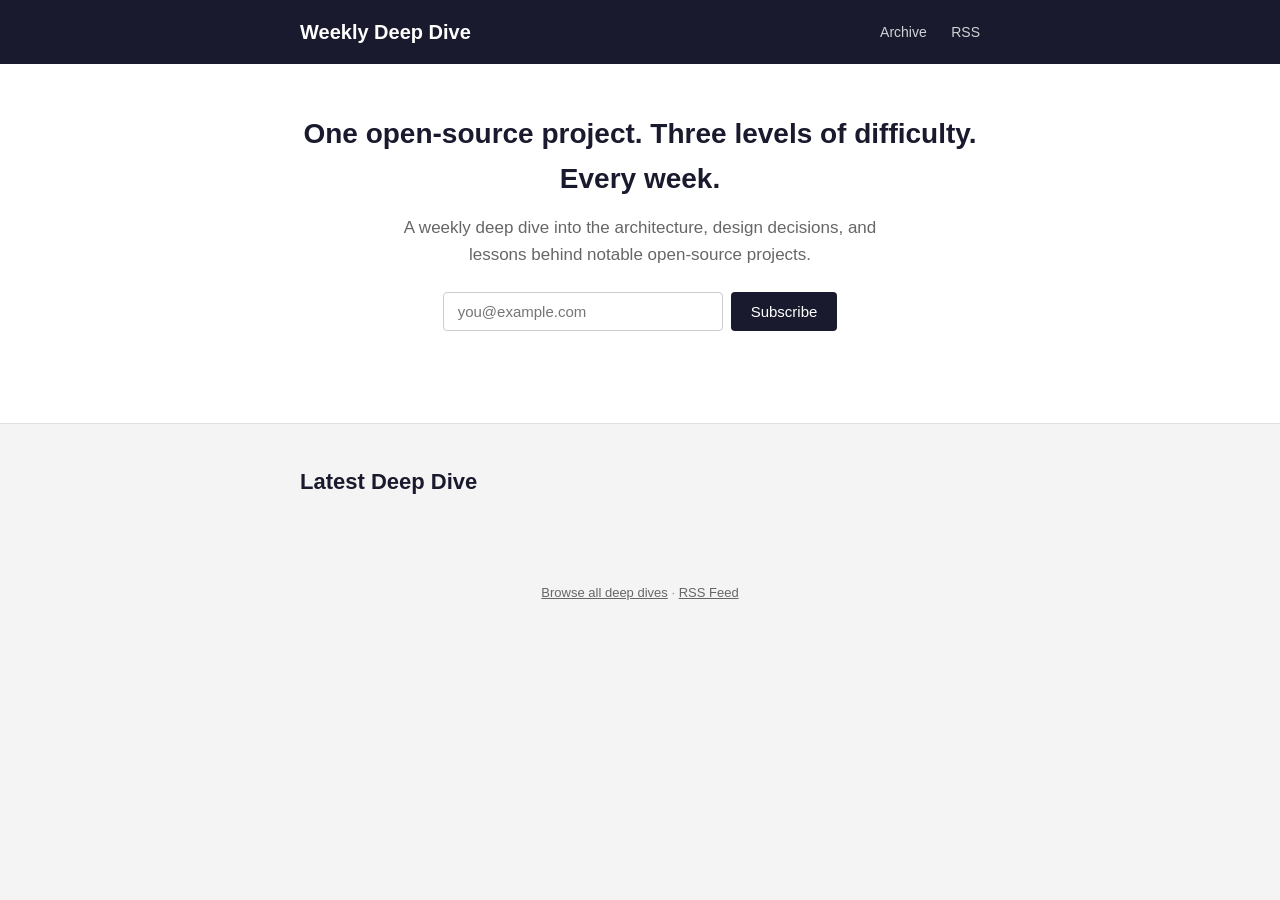
==== frontend/index.html @ 537bf780 "Initial commit: weekly deep dive newsletter Cloud Functions backend (report generation via Claude Ag" ====
<!DOCTYPE html>
<html lang="en">
<head>
  <meta charset="utf-8">
  <meta name="viewport" content="width=device-width, initial-scale=1.0">
  <title>Weekly Deep Dive</title>
  <link rel="stylesheet" href="style.css">
  <link rel="alternate" type="application/rss+xml" title="Weekly Deep Dive" href="feed.xml">
</head>
<body>

<header class="site-header">
  <div class="container">
    <h1><a href="/">Weekly Deep Dive</a></h1>
    <nav>
      <a href="archive.html">Archive</a>
      <a href="feed.xml">RSS</a>
    </nav>
  </div>
</header>

<section class="hero">
  <div class="container">
    <h2>One open-source project. Three levels of difficulty. Every week.</h2>
    <p>A weekly deep dive into the architecture, design decisions, and lessons behind notable open-source projects.</p>

    <form id="signup-form" class="signup-form">
      <input type="email" placeholder="you@example.com" required>
      <button type="submit">Subscribe</button>
    </form>
    <p id="signup-message" class="signup-message"></p>
  </div>
</section>

<section class="section">
  <div class="container">
    <h2>Latest Deep Dive</h2>
    <div id="latest-preview" class="card-grid">
      <p>Loading...</p>
    </div>
  </div>
</section>

<footer class="site-footer">
  <div class="container">
    <a href="archive.html">Browse all deep dives</a> · <a href="feed.xml">RSS Feed</a>
  </div>
</footer>

<script>
  window.DEEP_DIVE_API_BASE = ""; // Set to Cloud Function URL after deploy
</script>
<script src="app.js"></script>

</body>
</html>
---- frontend/style.css ----
*,
*::before,
*::after {
  box-sizing: border-box;
  margin: 0;
  padding: 0;
}

body {
  font-family: -apple-system, BlinkMacSystemFont, "Segoe UI", Roboto, Helvetica,
    Arial, sans-serif;
  color: #333;
  background: #f4f4f4;
  line-height: 1.6;
}

a {
  color: #1a1a2e;
}

.container {
  max-width: 720px;
  margin: 0 auto;
  padding: 0 20px;
}

/* --- Header / Nav --- */

.site-header {
  background: #1a1a2e;
  padding: 16px 0;
}

.site-header .container {
  display: flex;
  align-items: center;
  justify-content: space-between;
}

.site-header h1 {
  color: #fff;
  font-size: 20px;
  font-weight: 600;
}

.site-header h1 a {
  color: inherit;
  text-decoration: none;
}

.site-header nav a {
  color: rgba(255, 255, 255, 0.8);
  text-decoration: none;
  margin-left: 20px;
  font-size: 14px;
}

.site-header nav a:hover {
  color: #fff;
}

/* --- Hero --- */

.hero {
  background: #fff;
  padding: 48px 0;
  text-align: center;
  border-bottom: 1px solid #e0e0e0;
}

.hero h2 {
  font-size: 28px;
  color: #1a1a2e;
  margin-bottom: 12px;
}

.hero p {
  font-size: 17px;
  color: #666;
  max-width: 500px;
  margin: 0 auto 24px;
}

/* --- Signup Form --- */

.signup-form {
  display: flex;
  gap: 8px;
  justify-content: center;
  flex-wrap: wrap;
}

.signup-form input[type="email"] {
  padding: 10px 14px;
  border: 1px solid #ccc;
  border-radius: 4px;
  font-size: 15px;
  width: 280px;
}

.signup-form button {
  padding: 10px 20px;
  background: #1a1a2e;
  color: #fff;
  border: none;
  border-radius: 4px;
  font-size: 15px;
  cursor: pointer;
}

.signup-form button:hover {
  background: #2a2a4e;
}

.signup-message {
  margin-top: 12px;
  font-size: 14px;
  min-height: 20px;
}

.signup-message.success {
  color: #2e7d32;
}

.signup-message.error {
  color: #c62828;
}

/* --- Section --- */

.section {
  padding: 40px 0;
}

.section h2 {
  font-size: 22px;
  color: #1a1a2e;
  margin-bottom: 20px;
}

/* --- Card Grid --- */

.card-grid {
  display: grid;
  grid-template-columns: 1fr;
  gap: 16px;
}

@media (min-width: 520px) {
  .card-grid {
    grid-template-columns: 1fr 1fr;
  }
}

.card {
  background: #fff;
  border-radius: 6px;
  padding: 20px;
  text-decoration: none;
  color: inherit;
  border: 1px solid #e0e0e0;
  transition: box-shadow 0.15s;
}

.card:hover {
  box-shadow: 0 2px 8px rgba(0, 0, 0, 0.1);
}

.card .category {
  display: inline-block;
  font-size: 11px;
  font-weight: 600;
  text-transform: uppercase;
  color: #fff;
  background: #1a1a2e;
  padding: 2px 8px;
  border-radius: 3px;
  margin-bottom: 8px;
}

.card h3 {
  font-size: 16px;
  margin-bottom: 6px;
  color: #1a1a2e;
}

.card .tagline {
  font-size: 14px;
  color: #666;
  margin-bottom: 8px;
}

.card .date {
  font-size: 12px;
  color: #999;
}

/* --- Report Page --- */

.report-header {
  background: #fff;
  padding: 32px 0;
  border-bottom: 1px solid #e0e0e0;
}

.report-header h2 {
  font-size: 26px;
  color: #1a1a2e;
  margin-bottom: 8px;
}

.report-header .tagline {
  font-size: 17px;
  color: #666;
  font-style: italic;
}

.report-meta {
  margin-top: 12px;
  font-size: 13px;
  color: #999;
}

.report-meta a {
  color: #666;
}

/* --- Tabs --- */

.tabs {
  display: flex;
  gap: 0;
  border-bottom: 2px solid #e0e0e0;
  margin-bottom: 24px;
}

.tab {
  padding: 10px 20px;
  background: none;
  border: none;
  font-size: 15px;
  cursor: pointer;
  color: #666;
  border-bottom: 2px solid transparent;
  margin-bottom: -2px;
  font-family: inherit;
}

.tab:hover {
  color: #333;
}

.tab.active {
  color: #1a1a2e;
  font-weight: 600;
}

.tab.active[data-level="beginner"] {
  border-bottom-color: #4caf50;
}

.tab.active[data-level="intermediate"] {
  border-bottom-color: #ff9800;
}

.tab.active[data-level="advanced"] {
  border-bottom-color: #f44336;
}

.tab-content {
  display: none;
}

.tab-content.active {
  display: block;
}

.level-content {
  background: #fff;
  padding: 24px;
  border-radius: 6px;
  border: 1px solid #e0e0e0;
  line-height: 1.7;
  font-size: 16px;
}

.level-content.beginner {
  border-left: 4px solid #4caf50;
}

.level-content.intermediate {
  border-left: 4px solid #ff9800;
}

.level-content.advanced {
  border-left: 4px solid #f44336;
}

.why-section,
.takeaways-section {
  background: #fff;
  padding: 24px;
  border-radius: 6px;
  border: 1px solid #e0e0e0;
  margin-bottom: 24px;
  line-height: 1.7;
  font-size: 16px;
}

.why-section h3,
.takeaways-section h3 {
  margin-bottom: 12px;
  font-size: 18px;
  color: #1a1a2e;
}

/* --- Load More --- */

.load-more {
  text-align: center;
  padding: 24px 0;
}

.load-more button {
  padding: 10px 24px;
  background: #fff;
  color: #1a1a2e;
  border: 1px solid #1a1a2e;
  border-radius: 4px;
  font-size: 14px;
  cursor: pointer;
}

.load-more button:hover {
  background: #1a1a2e;
  color: #fff;
}

/* --- Unsubscribe --- */

.unsub-message {
  text-align: center;
  padding: 60px 0;
}

.unsub-message h2 {
  margin-bottom: 12px;
}

/* --- Footer --- */

.site-footer {
  text-align: center;
  padding: 24px 0;
  font-size: 13px;
  color: #999;
}

.site-footer a {
  color: #666;
}

/* --- Markdown rendered content --- */

.level-content p,
.why-section p,
.takeaways-section p {
  margin-bottom: 12px;
}

.level-content code,
.why-section code {
  background: #f0f0f0;
  padding: 2px 5px;
  border-radius: 3px;
  font-size: 14px;
}

.level-content pre {
  background: #f0f0f0;
  padding: 12px;
  border-radius: 4px;
  overflow-x: auto;
  margin-bottom: 12px;
}
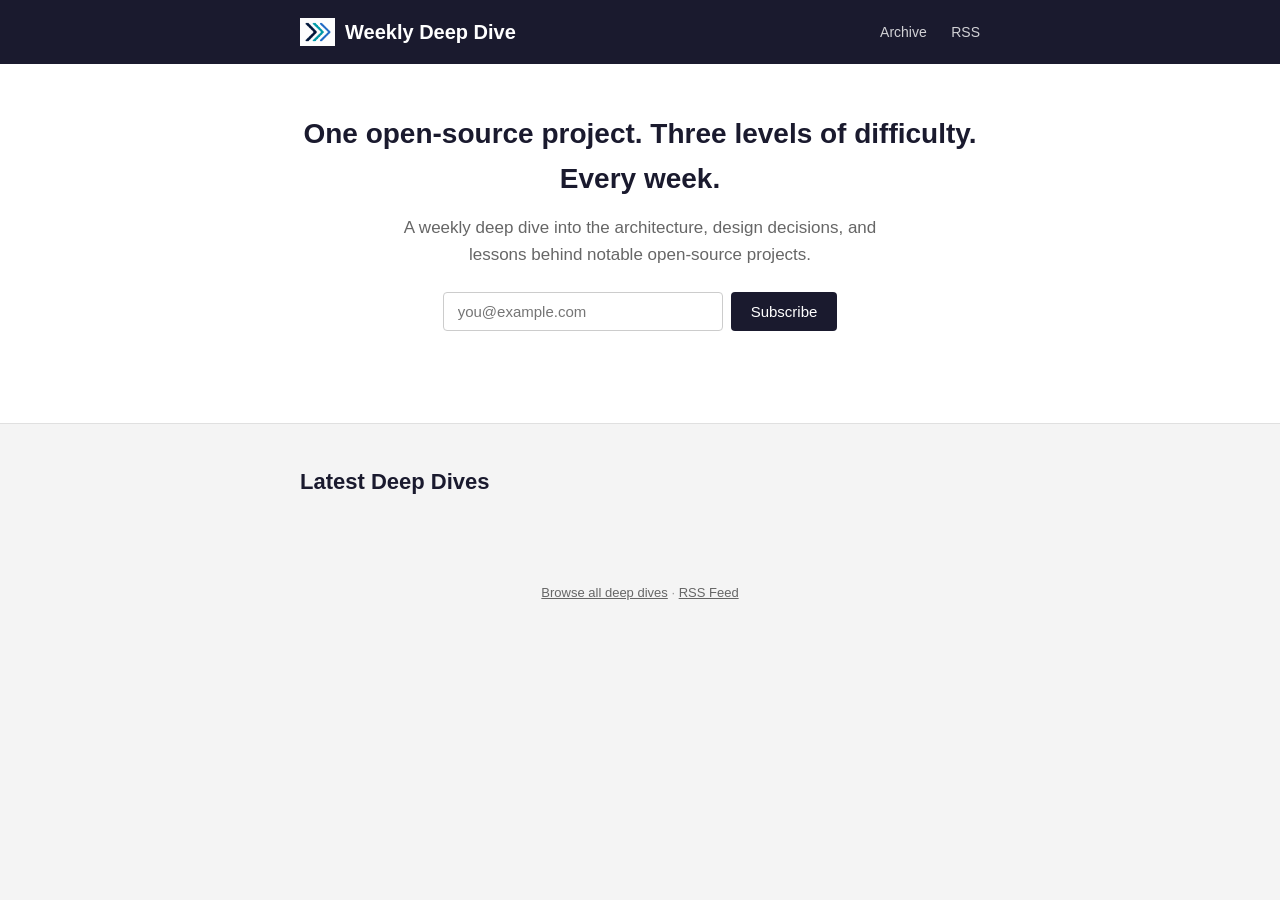
==== commit 0752139c: "Implement 5 roadmap items - Add logo to site header across all pages - Show 6 recent reports on home" ====
--- a/frontend/index.html
+++ b/frontend/index.html
@@ -4,17 +4,19 @@
   <meta charset="utf-8">
   <meta name="viewport" content="width=device-width, initial-scale=1.0">
   <title>Weekly Deep Dive</title>
+  <link rel="icon" type="image/png" href="favicon.png">
+  <link rel="apple-touch-icon" href="apple-touch-icon.png">
   <link rel="stylesheet" href="style.css">
-  <link rel="alternate" type="application/rss+xml" title="Weekly Deep Dive" href="feed.xml">
+  <link rel="alternate" type="application/rss+xml" title="Weekly Deep Dive" href="https://us-central1-dev-deep-dive.cloudfunctions.net/api/feed.xml">
 </head>
 <body>
 
 <header class="site-header">
   <div class="container">
-    <h1><a href="/">Weekly Deep Dive</a></h1>
+    <h1><a href="/dev-deep-dive/"><img src="logo-icon.png" alt="" class="header-logo">Weekly Deep Dive</a></h1>
     <nav>
       <a href="archive.html">Archive</a>
-      <a href="feed.xml">RSS</a>
+      <a href="https://us-central1-dev-deep-dive.cloudfunctions.net/api/feed.xml">RSS</a>
     </nav>
   </div>
 </header>
@@ -34,7 +36,7 @@
 
 <section class="section">
   <div class="container">
-    <h2>Latest Deep Dive</h2>
+    <h2>Latest Deep Dives</h2>
     <div id="latest-preview" class="card-grid">
       <p>Loading...</p>
     </div>
@@ -43,12 +45,12 @@
 
 <footer class="site-footer">
   <div class="container">
-    <a href="archive.html">Browse all deep dives</a> · <a href="feed.xml">RSS Feed</a>
+    <a href="archive.html">Browse all deep dives</a> · <a href="https://us-central1-dev-deep-dive.cloudfunctions.net/api/feed.xml">RSS Feed</a>
   </div>
 </footer>
 
 <script>
-  window.DEEP_DIVE_API_BASE = ""; // Set to Cloud Function URL after deploy
+  window.DEEP_DIVE_API_BASE = "https://us-central1-dev-deep-dive.cloudfunctions.net/api"; // Set to Cloud Function URL after deploy
 </script>
 <script src="app.js"></script>
 
--- a/frontend/style.css
+++ b/frontend/style.css
@@ -46,6 +46,14 @@
 .site-header h1 a {
   color: inherit;
   text-decoration: none;
+  display: flex;
+  align-items: center;
+  gap: 10px;
+}
+
+.header-logo {
+  height: 28px;
+  width: auto;
 }
 
 .site-header nav a {
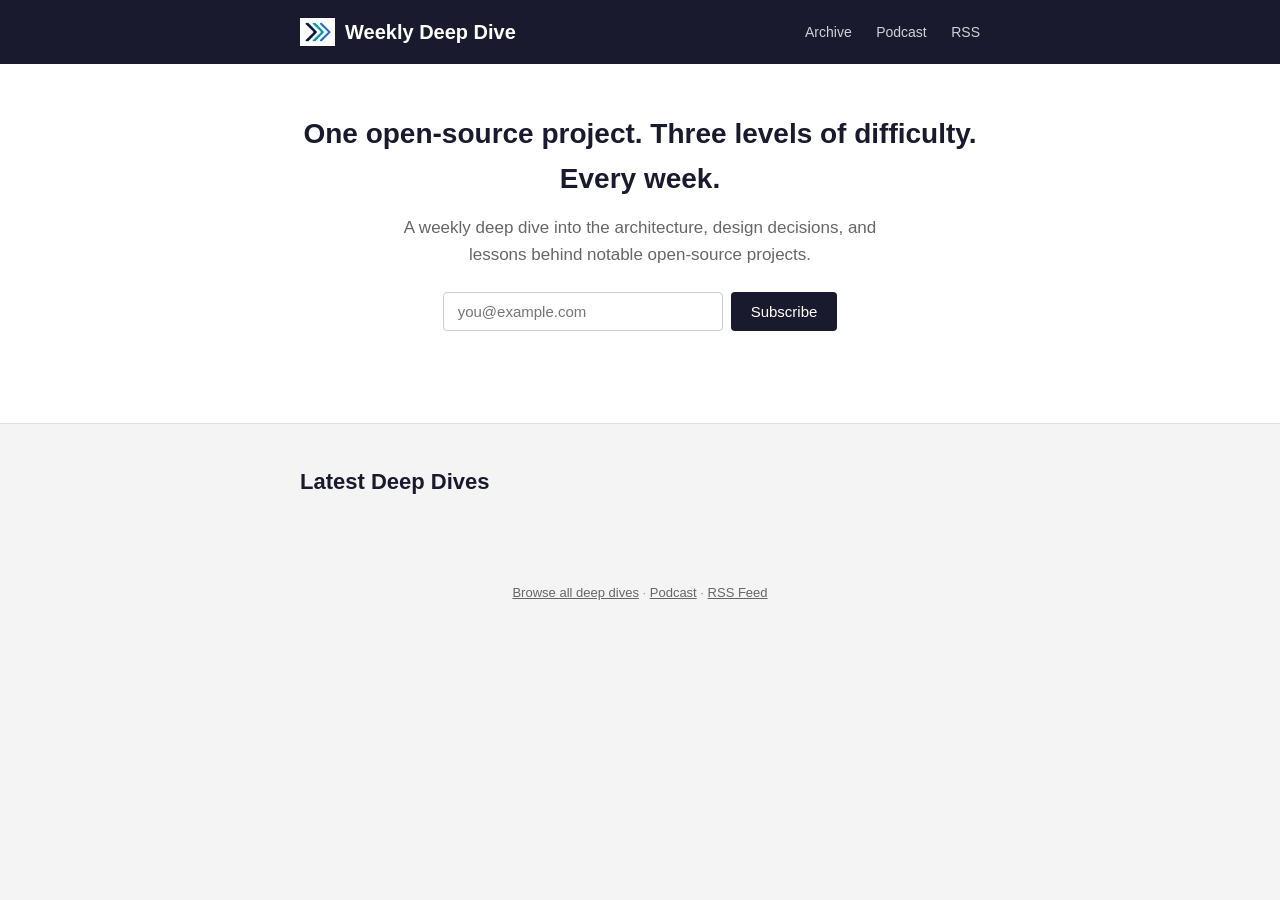
==== commit eec7df63: "Add podcast generation with Gemini TTS Generate audio episodes from report content using Gemini 3.1 " ====
--- a/frontend/index.html
+++ b/frontend/index.html
@@ -13,9 +13,10 @@
 
 <header class="site-header">
   <div class="container">
-    <h1><a href="/dev-deep-dive/"><img src="logo-icon.png" alt="" class="header-logo">Weekly Deep Dive</a></h1>
+    <h1><a href="./"><img src="logo-icon.png" alt="" class="header-logo">Weekly Deep Dive</a></h1>
     <nav>
       <a href="archive.html">Archive</a>
+      <a href="https://us-central1-dev-deep-dive.cloudfunctions.net/api/podcast.xml">Podcast</a>
       <a href="https://us-central1-dev-deep-dive.cloudfunctions.net/api/feed.xml">RSS</a>
     </nav>
   </div>
@@ -45,7 +46,7 @@
 
 <footer class="site-footer">
   <div class="container">
-    <a href="archive.html">Browse all deep dives</a> · <a href="https://us-central1-dev-deep-dive.cloudfunctions.net/api/feed.xml">RSS Feed</a>
+    <a href="archive.html">Browse all deep dives</a> · <a href="https://us-central1-dev-deep-dive.cloudfunctions.net/api/podcast.xml">Podcast</a> · <a href="https://us-central1-dev-deep-dive.cloudfunctions.net/api/feed.xml">RSS Feed</a>
   </div>
 </footer>
 
